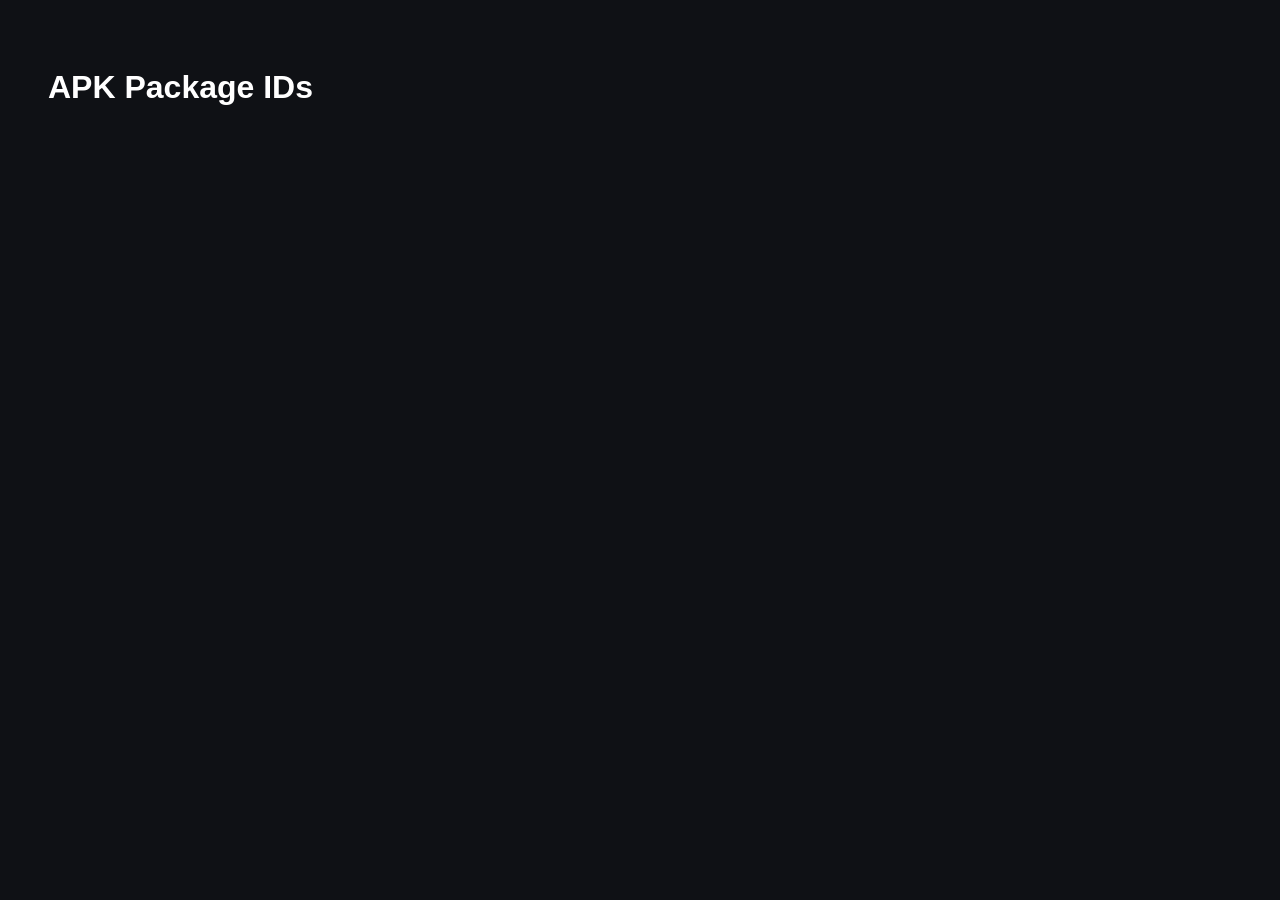
==== docs/index.html @ 6c58eba8 "Ignore me" ====
<!DOCTYPE html>
<html lang="en">
<head>
  <meta charset="UTF-8" />
  <meta name="viewport" content="width=device-width, initial-scale=1.0"/>
  <title>APK Package IDs</title>

  <link rel="stylesheet" href="style.css">
</head>
<body>

  <h1>APK Package IDs</h1>

  <div id="apps"></div>

  <script src="app.js"></script>
</body>
</html>
---- docs/style.css ----
body {
  background: #0f1115;
  color: white;
  font-family: sans-serif;
  padding: 40px;
}

.repo {
  margin-bottom: 50px;
}

.card {
  background: #1a1d24;
  padding: 20px;
  border-radius: 14px;
  margin-top: 15px;
}

.buttons {
  display: flex;
  gap: 10px;
  margin-top: 15px;
}

.buttons a {
  background: #2563eb;
  color: white;
  text-decoration: none;
  padding: 10px 14px;
  border-radius: 10px;
  font-weight: bold;
}
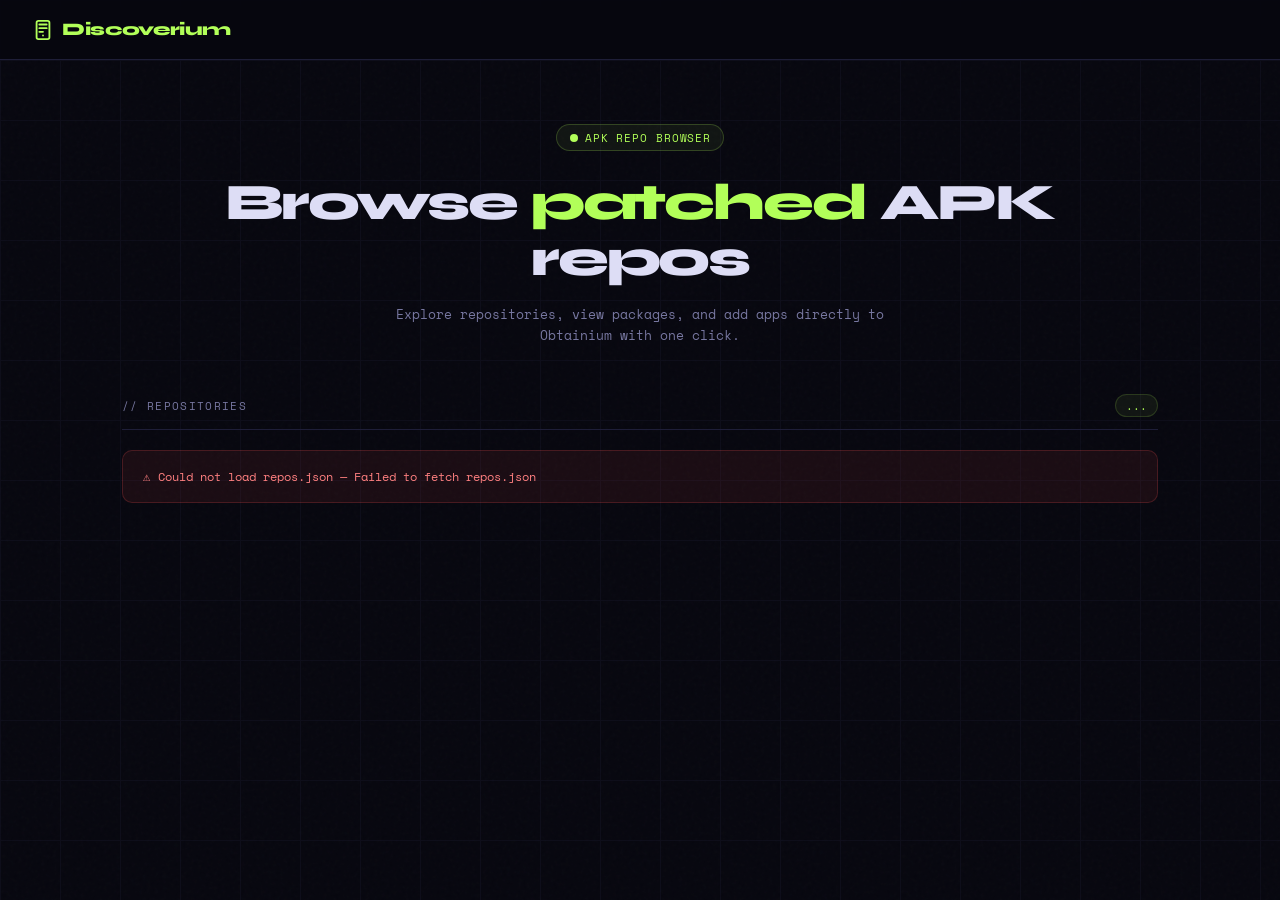
==== commit 6c4f4d39: "DIE" ====
--- a/docs/index.html
+++ b/docs/index.html
@@ -1,18 +1,1047 @@
 <!DOCTYPE html>
 <html lang="en">
 <head>
-  <meta charset="UTF-8" />
-  <meta name="viewport" content="width=device-width, initial-scale=1.0"/>
-  <title>APK Package IDs</title>
-
-  <link rel="stylesheet" href="style.css">
+  <meta charset="UTF-8">
+  <meta name="viewport" content="width=device-width, initial-scale=1.0">
+  <title>APK Discoverium</title>
+  <link rel="preconnect" href="https://fonts.googleapis.com">
+  <link rel="preconnect" href="https://fonts.gstatic.com" crossorigin>
+  <link href="https://fonts.googleapis.com/css2?family=Space+Mono:ital,wght@0,400;0,700;1,400&family=Syne:wght@400;500;600;700;800&display=swap" rel="stylesheet">
+  <style>
+    *, *::before, *::after { box-sizing: border-box; margin: 0; padding: 0; }
+
+    :root {
+      --bg: #07070f;
+      --surface: #0d0d1c;
+      --card: #111121;
+      --card-hover: #161628;
+      --border: #1e1e38;
+      --border-bright: #2a2a50;
+      --accent: #b2ff59;
+      --accent-dim: rgba(178,255,89,0.12);
+      --accent-dim2: rgba(178,255,89,0.06);
+      --blue: #5b8fff;
+      --blue-dim: rgba(91,143,255,0.12);
+      --pink: #ff6eb4;
+      --text: #ddddf5;
+      --text-muted: #7777a0;
+      --text-faint: #44445a;
+      --mono: 'Space Mono', monospace;
+      --sans: 'Syne', sans-serif;
+      --radius: 10px;
+      --radius-lg: 16px;
+    }
+
+    html { scroll-behavior: smooth; }
+
+    body {
+      background: var(--bg);
+      color: var(--text);
+      font-family: var(--sans);
+      min-height: 100vh;
+      overflow-x: hidden;
+    }
+
+    /* Noise overlay */
+    body::before {
+      content: '';
+      position: fixed;
+      inset: 0;
+      background-image: url("data:image/svg+xml,%3Csvg viewBox='0 0 256 256' xmlns='http://www.w3.org/2000/svg'%3E%3Cfilter id='n'%3E%3CfeTurbulence type='fractalNoise' baseFrequency='0.9' numOctaves='4' stitchTiles='stitch'/%3E%3C/filter%3E%3Crect width='100%25' height='100%25' filter='url(%23n)' opacity='0.035'/%3E%3C/svg%3E");
+      pointer-events: none;
+      z-index: 0;
+      opacity: 0.6;
+    }
+
+    /* Grid background */
+    body::after {
+      content: '';
+      position: fixed;
+      inset: 0;
+      background-image:
+        linear-gradient(var(--border) 1px, transparent 1px),
+        linear-gradient(90deg, var(--border) 1px, transparent 1px);
+      background-size: 60px 60px;
+      opacity: 0.25;
+      pointer-events: none;
+      z-index: 0;
+    }
+
+    /* ── NAV ── */
+    nav {
+      position: sticky;
+      top: 0;
+      z-index: 100;
+      background: rgba(7,7,15,0.85);
+      backdrop-filter: blur(20px);
+      border-bottom: 1px solid var(--border);
+      padding: 0 2rem;
+      height: 60px;
+      display: flex;
+      align-items: center;
+      gap: 1rem;
+    }
+
+    .nav-logo {
+      font-family: var(--sans);
+      font-weight: 800;
+      font-size: 1.1rem;
+      letter-spacing: -0.02em;
+      color: var(--accent);
+      cursor: pointer;
+      display: flex;
+      align-items: center;
+      gap: 8px;
+      text-decoration: none;
+    }
+
+    .nav-logo svg { width: 22px; height: 22px; }
+
+    .nav-breadcrumb {
+      display: flex;
+      align-items: center;
+      gap: 6px;
+      font-size: 0.8rem;
+      color: var(--text-muted);
+      font-family: var(--mono);
+    }
+
+    .nav-breadcrumb .crumb {
+      cursor: pointer;
+      color: var(--text-muted);
+      transition: color 0.15s;
+    }
+    .nav-breadcrumb .crumb:hover { color: var(--text); }
+    .nav-breadcrumb .sep { color: var(--text-faint); }
+    .nav-breadcrumb .current { color: var(--text); }
+
+    /* ── MAIN WRAPPER ── */
+    main {
+      position: relative;
+      z-index: 1;
+      max-width: 1100px;
+      margin: 0 auto;
+      padding: 0 2rem 4rem;
+    }
+
+    /* ── PAGES ── */
+    .page { display: none; animation: fadeUp 0.3s ease both; }
+    .page.active { display: block; }
+
+    @keyframes fadeUp {
+      from { opacity: 0; transform: translateY(12px); }
+      to   { opacity: 1; transform: translateY(0); }
+    }
+
+    /* ── HERO ── */
+    .hero {
+      padding: 4rem 0 3rem;
+      text-align: center;
+    }
+
+    .hero-badge {
+      display: inline-flex;
+      align-items: center;
+      gap: 6px;
+      background: var(--accent-dim2);
+      border: 1px solid rgba(178,255,89,0.2);
+      color: var(--accent);
+      font-family: var(--mono);
+      font-size: 0.7rem;
+      padding: 4px 12px;
+      border-radius: 100px;
+      margin-bottom: 1.5rem;
+      letter-spacing: 0.08em;
+      text-transform: uppercase;
+    }
+
+    .hero h1 {
+      font-size: clamp(2rem, 5vw, 3.2rem);
+      font-weight: 800;
+      letter-spacing: -0.04em;
+      line-height: 1.1;
+      color: var(--text);
+      margin-bottom: 1rem;
+    }
+
+    .hero h1 span { color: var(--accent); }
+
+    .hero p {
+      color: var(--text-muted);
+      font-size: 1rem;
+      max-width: 500px;
+      margin: 0 auto;
+      line-height: 1.6;
+      font-family: var(--mono);
+      font-size: 0.82rem;
+    }
+
+    /* ── SECTION HEADER ── */
+    .section-header {
+      display: flex;
+      align-items: center;
+      justify-content: space-between;
+      margin-bottom: 1.25rem;
+      padding-bottom: 0.75rem;
+      border-bottom: 1px solid var(--border);
+    }
+
+    .section-title {
+      font-size: 0.7rem;
+      font-family: var(--mono);
+      letter-spacing: 0.12em;
+      text-transform: uppercase;
+      color: var(--text-muted);
+    }
+
+    .section-count {
+      font-family: var(--mono);
+      font-size: 0.7rem;
+      color: var(--accent);
+      background: var(--accent-dim2);
+      border: 1px solid rgba(178,255,89,0.15);
+      padding: 2px 10px;
+      border-radius: 100px;
+    }
+
+    /* ── REPO GRID ── */
+    .repo-grid {
+      display: grid;
+      grid-template-columns: repeat(auto-fill, minmax(300px, 1fr));
+      gap: 1rem;
+    }
+
+    .repo-card {
+      background: var(--card);
+      border: 1px solid var(--border);
+      border-radius: var(--radius-lg);
+      padding: 1.5rem;
+      cursor: pointer;
+      transition: border-color 0.2s, background 0.2s, transform 0.15s;
+      position: relative;
+      overflow: hidden;
+    }
+
+    .repo-card::before {
+      content: '';
+      position: absolute;
+      top: 0; left: 0;
+      width: 100%; height: 2px;
+      background: linear-gradient(90deg, var(--accent), transparent);
+      opacity: 0;
+      transition: opacity 0.2s;
+    }
+
+    .repo-card:hover {
+      border-color: var(--border-bright);
+      background: var(--card-hover);
+      transform: translateY(-2px);
+    }
+    .repo-card:hover::before { opacity: 1; }
+
+    .repo-card-icon {
+      width: 44px; height: 44px;
+      background: var(--accent-dim);
+      border: 1px solid rgba(178,255,89,0.2);
+      border-radius: 10px;
+      display: flex; align-items: center; justify-content: center;
+      font-size: 1.2rem;
+      margin-bottom: 1rem;
+    }
+
+    .repo-card-author {
+      font-family: var(--mono);
+      font-size: 0.7rem;
+      color: var(--text-muted);
+      margin-bottom: 4px;
+      letter-spacing: 0.05em;
+    }
+
+    .repo-card-name {
+      font-weight: 700;
+      font-size: 1rem;
+      color: var(--text);
+      letter-spacing: -0.01em;
+      margin-bottom: 0.75rem;
+      line-height: 1.3;
+    }
+
+    .repo-card-meta {
+      display: flex;
+      align-items: center;
+      gap: 8px;
+      flex-wrap: wrap;
+    }
+
+    .repo-tag {
+      font-family: var(--mono);
+      font-size: 0.65rem;
+      padding: 3px 8px;
+      border-radius: 6px;
+      background: var(--surface);
+      border: 1px solid var(--border);
+      color: var(--text-muted);
+    }
+
+    .repo-arrow {
+      margin-left: auto;
+      color: var(--text-faint);
+      font-size: 1.2rem;
+      transition: transform 0.2s, color 0.2s;
+    }
+    .repo-card:hover .repo-arrow {
+      transform: translateX(4px);
+      color: var(--accent);
+    }
+
+    /* ── SEARCH BAR ── */
+    .search-wrap {
+      position: relative;
+      margin-bottom: 1.5rem;
+    }
+
+    .search-icon {
+      position: absolute;
+      left: 14px; top: 50%;
+      transform: translateY(-50%);
+      color: var(--text-muted);
+      font-size: 0.9rem;
+      pointer-events: none;
+    }
+
+    #search-input {
+      width: 100%;
+      background: var(--card);
+      border: 1px solid var(--border);
+      border-radius: var(--radius);
+      color: var(--text);
+      font-family: var(--mono);
+      font-size: 0.82rem;
+      padding: 0.75rem 1rem 0.75rem 2.5rem;
+      outline: none;
+      transition: border-color 0.2s, box-shadow 0.2s;
+    }
+
+    #search-input::placeholder { color: var(--text-faint); }
+    #search-input:focus {
+      border-color: var(--border-bright);
+      box-shadow: 0 0 0 3px rgba(178,255,89,0.08);
+    }
+
+    /* ── APP GRID ── */
+    .app-grid {
+      display: grid;
+      grid-template-columns: repeat(auto-fill, minmax(320px, 1fr));
+      gap: 1rem;
+    }
+
+    .app-card {
+      background: var(--card);
+      border: 1px solid var(--border);
+      border-radius: var(--radius-lg);
+      padding: 1.25rem;
+      transition: border-color 0.2s, background 0.2s;
+      display: flex;
+      flex-direction: column;
+      gap: 0.75rem;
+    }
+
+    .app-card:hover {
+      border-color: var(--border-bright);
+      background: var(--card-hover);
+    }
+
+    .app-card-header {
+      display: flex;
+      align-items: flex-start;
+      gap: 12px;
+    }
+
+    .app-icon {
+      width: 38px; height: 38px;
+      flex-shrink: 0;
+      background: var(--blue-dim);
+      border: 1px solid rgba(91,143,255,0.2);
+      border-radius: 9px;
+      display: flex; align-items: center; justify-content: center;
+      font-size: 1rem;
+    }
+
+    .app-name {
+      font-weight: 700;
+      font-size: 0.92rem;
+      color: var(--text);
+      line-height: 1.3;
+    }
+
+    .app-version {
+      font-family: var(--mono);
+      font-size: 0.68rem;
+      color: var(--accent);
+      background: var(--accent-dim2);
+      border: 1px solid rgba(178,255,89,0.12);
+      padding: 2px 7px;
+      border-radius: 5px;
+      display: inline-block;
+      margin-top: 3px;
+    }
+
+    .app-details {
+      display: flex;
+      flex-direction: column;
+      gap: 5px;
+    }
+
+    .app-detail-row {
+      display: flex;
+      align-items: flex-start;
+      gap: 8px;
+      font-family: var(--mono);
+      font-size: 0.68rem;
+    }
+
+    .app-detail-label {
+      color: var(--text-faint);
+      flex-shrink: 0;
+      width: 60px;
+      padding-top: 1px;
+      text-transform: uppercase;
+      letter-spacing: 0.06em;
+    }
+
+    .app-detail-value {
+      color: var(--text-muted);
+      word-break: break-all;
+      line-height: 1.4;
+    }
+
+    .app-detail-value.pkg { color: var(--blue); }
+
+    .app-divider {
+      height: 1px;
+      background: var(--border);
+    }
+
+    .app-actions {
+      display: flex;
+      gap: 6px;
+      flex-wrap: wrap;
+    }
+
+    /* ── BUTTONS ── */
+    .btn {
+      display: inline-flex;
+      align-items: center;
+      gap: 5px;
+      border: none;
+      border-radius: 7px;
+      cursor: pointer;
+      font-family: var(--mono);
+      font-size: 0.68rem;
+      font-weight: 700;
+      padding: 6px 12px;
+      text-decoration: none;
+      letter-spacing: 0.03em;
+      transition: opacity 0.15s, transform 0.1s, background 0.15s;
+      white-space: nowrap;
+    }
+    .btn:active { transform: scale(0.96); }
+
+    .btn-obtainium {
+      background: var(--accent);
+      color: #07070f;
+    }
+    .btn-obtainium:hover { opacity: 0.88; }
+
+    .btn-copy {
+      background: var(--surface);
+      color: var(--text-muted);
+      border: 1px solid var(--border-bright);
+    }
+    .btn-copy:hover { background: var(--card-hover); color: var(--text); }
+    .btn-copy.copied {
+      background: rgba(91,143,255,0.12);
+      color: var(--blue);
+      border-color: rgba(91,143,255,0.25);
+    }
+
+    .btn-store {
+      background: var(--surface);
+      color: var(--text-muted);
+      border: 1px solid var(--border-bright);
+    }
+    .btn-store:hover { background: var(--card-hover); color: var(--text); }
+
+    .btn-github {
+      background: var(--surface);
+      color: var(--text-muted);
+      border: 1px solid var(--border-bright);
+      margin-left: auto;
+    }
+    .btn-github:hover { background: var(--card-hover); color: var(--text); }
+
+    /* ── LOADING ── */
+    .loader {
+      display: flex;
+      align-items: center;
+      justify-content: center;
+      padding: 5rem;
+      flex-direction: column;
+      gap: 1rem;
+    }
+
+    .spinner {
+      width: 32px; height: 32px;
+      border: 2px solid var(--border);
+      border-top-color: var(--accent);
+      border-radius: 50%;
+      animation: spin 0.8s linear infinite;
+    }
+
+    @keyframes spin {
+      to { transform: rotate(360deg); }
+    }
+
+    .loader-text {
+      font-family: var(--mono);
+      font-size: 0.75rem;
+      color: var(--text-muted);
+    }
+
+    /* ── EMPTY STATE ── */
+    .empty {
+      text-align: center;
+      padding: 4rem 2rem;
+      color: var(--text-muted);
+      font-family: var(--mono);
+      font-size: 0.8rem;
+    }
+
+    /* ── REPO PAGE HEADER ── */
+    .repo-header {
+      padding: 2.5rem 0 2rem;
+      border-bottom: 1px solid var(--border);
+      margin-bottom: 2rem;
+    }
+
+    .repo-header-author {
+      font-family: var(--mono);
+      font-size: 0.72rem;
+      color: var(--text-muted);
+      margin-bottom: 6px;
+      display: flex;
+      align-items: center;
+      gap: 6px;
+    }
+
+    .repo-header-name {
+      font-weight: 800;
+      font-size: clamp(1.4rem, 3vw, 2rem);
+      letter-spacing: -0.03em;
+      color: var(--text);
+      margin-bottom: 0.75rem;
+    }
+
+    .repo-header-stats {
+      display: flex;
+      gap: 1.25rem;
+      flex-wrap: wrap;
+    }
+
+    .stat-pill {
+      display: flex;
+      align-items: center;
+      gap: 6px;
+      font-family: var(--mono);
+      font-size: 0.72rem;
+      color: var(--text-muted);
+    }
+
+    .stat-pill strong { color: var(--text); }
+
+    /* ── FILTER CHIPS ── */
+    .filter-row {
+      display: flex;
+      gap: 6px;
+      flex-wrap: wrap;
+      margin-bottom: 1rem;
+    }
+
+    .chip {
+      font-family: var(--mono);
+      font-size: 0.65rem;
+      padding: 4px 10px;
+      border-radius: 6px;
+      border: 1px solid var(--border-bright);
+      background: var(--surface);
+      color: var(--text-muted);
+      cursor: pointer;
+      transition: all 0.15s;
+      letter-spacing: 0.04em;
+    }
+
+    .chip:hover, .chip.active {
+      background: var(--accent-dim);
+      border-color: rgba(178,255,89,0.3);
+      color: var(--accent);
+    }
+
+    /* ── TOAST ── */
+    .toast {
+      position: fixed;
+      bottom: 2rem;
+      right: 2rem;
+      background: var(--card);
+      border: 1px solid var(--border-bright);
+      border-radius: var(--radius);
+      padding: 0.75rem 1.25rem;
+      font-family: var(--mono);
+      font-size: 0.75rem;
+      color: var(--text);
+      z-index: 1000;
+      transform: translateY(100px);
+      opacity: 0;
+      transition: transform 0.25s, opacity 0.25s;
+      display: flex;
+      align-items: center;
+      gap: 8px;
+    }
+    .toast.show { transform: translateY(0); opacity: 1; }
+    .toast-icon { color: var(--accent); }
+
+    /* ── ERROR ── */
+    .error-msg {
+      background: rgba(255,80,80,0.08);
+      border: 1px solid rgba(255,80,80,0.2);
+      border-radius: var(--radius);
+      padding: 1rem 1.25rem;
+      font-family: var(--mono);
+      font-size: 0.78rem;
+      color: #ff8080;
+      margin: 1rem 0;
+    }
+
+    /* ── MISC ── */
+    .hidden { display: none !important; }
+
+    @media (max-width: 600px) {
+      nav { padding: 0 1rem; }
+      main { padding: 0 1rem 4rem; }
+      .repo-grid { grid-template-columns: 1fr; }
+      .app-grid { grid-template-columns: 1fr; }
+    }
+  </style>
 </head>
 <body>
 
-  <h1>APK Package IDs</h1>
-
-  <div id="apps"></div>
-
-  <script src="app.js"></script>
+<!-- NAV -->
+<nav>
+  <a class="nav-logo" onclick="goHome()" href="#">
+    <svg viewBox="0 0 24 24" fill="none" stroke="currentColor" stroke-width="2" stroke-linecap="round" stroke-linejoin="round">
+      <rect x="5" y="2" width="14" height="20" rx="2"/>
+      <path d="M12 18h.01M8 6h8M8 10h8M8 14h4"/>
+    </svg>
+    Discoverium
+  </a>
+  <div class="nav-breadcrumb" id="breadcrumb"></div>
+</nav>
+
+<!-- MAIN -->
+<main>
+
+  <!-- HOME PAGE -->
+  <div class="page active" id="page-home">
+    <div class="hero">
+      <div class="hero-badge">
+        <svg width="10" height="10" viewBox="0 0 10 10"><circle cx="5" cy="5" r="4" fill="currentColor"/></svg>
+        APK Repo Browser
+      </div>
+      <h1>Browse <span>patched</span> APK repos</h1>
+      <p>Explore repositories, view packages, and add apps directly to Obtainium with one click.</p>
+    </div>
+
+    <div class="section-header">
+      <span class="section-title">// Repositories</span>
+      <span class="section-count" id="repo-count">...</span>
+    </div>
+
+    <div id="repo-container">
+      <div class="loader">
+        <div class="spinner"></div>
+        <span class="loader-text">fetching repos...</span>
+      </div>
+    </div>
+  </div>
+
+  <!-- REPO PAGE -->
+  <div class="page" id="page-repo">
+    <div class="repo-header">
+      <div class="repo-header-author">
+        <svg width="12" height="12" viewBox="0 0 24 24" fill="none" stroke="currentColor" stroke-width="2"><circle cx="12" cy="7" r="4"/><path d="M2 21v-2a7 7 0 0 1 14 0v2"/></svg>
+        <span id="repo-author-display"></span>
+      </div>
+      <h2 class="repo-header-name" id="repo-name-display"></h2>
+      <div class="repo-header-stats">
+        <div class="stat-pill"><strong id="stat-apps">—</strong> packages</div>
+        <div class="stat-pill"><strong id="stat-unique">—</strong> unique apps</div>
+        <a id="repo-gh-link" href="#" target="_blank" rel="noopener" class="btn btn-github">
+          <svg width="12" height="12" viewBox="0 0 24 24" fill="currentColor"><path d="M12 2C6.48 2 2 6.58 2 12.26c0 4.54 2.87 8.39 6.84 9.75.5.09.68-.22.68-.49 0-.24-.01-1.03-.01-1.87-2.51.56-3.04-1.24-3.23-1.58-.39-.66-.86-.83-1.18-.98-.31-.17-.79-.56-.01-.57.74-.01 1.26.69 1.44 1 .84 1.43 2.18.99 2.71.76.08-.59.33-.99.6-1.22-2.08-.24-4.25-1.06-4.25-4.71 0-1.04.36-1.89.96-2.56-.1-.24-.42-1.21.09-2.52 0 0 .79-.26 2.59 1 .75-.21 1.55-.32 2.35-.32.8 0 1.6.11 2.35.32 1.8-1.27 2.59-1 2.59-1 .51 1.31.19 2.28.09 2.52.6.67.96 1.52.96 2.56 0 3.66-2.18 4.47-4.26 4.71.34.29.63.86.63 1.74 0 1.26-.01 2.27-.01 2.59 0 .27.18.58.69.49A10.28 10.28 0 0 0 22 12.26C22 6.58 17.52 2 12 2z"/></svg>
+          GitHub
+        </a>
+      </div>
+    </div>
+
+    <div class="search-wrap">
+      <span class="search-icon">
+        <svg width="14" height="14" viewBox="0 0 24 24" fill="none" stroke="currentColor" stroke-width="2"><circle cx="11" cy="11" r="8"/><path d="m21 21-4.35-4.35"/></svg>
+      </span>
+      <input type="search" id="search-input" placeholder="Search by app name or package ID..." oninput="filterApps()">
+    </div>
+
+    <div class="filter-row" id="filter-chips"></div>
+
+    <div class="section-header">
+      <span class="section-title">// Packages</span>
+      <span class="section-count" id="app-count">...</span>
+    </div>
+
+    <div id="app-container">
+      <div class="loader">
+        <div class="spinner"></div>
+        <span class="loader-text">loading packages...</span>
+      </div>
+    </div>
+  </div>
+
+</main>
+
+<!-- TOAST -->
+<div class="toast" id="toast">
+  <span class="toast-icon">✓</span>
+  <span id="toast-msg">Copied!</span>
+</div>
+
+<script>
+  /* ── STATE ── */
+  let allApps = [];
+  let currentRepo = null;
+  let activeFilter = 'all';
+
+  /* ── ROUTING ── */
+  function goHome() {
+    showPage('home');
+    setBreadcrumb([]);
+    history.pushState({page:'home'}, '', '#');
+  }
+
+  function goRepo(repoId) {
+    currentRepo = repoId;
+    showPage('repo');
+    loadRepo(repoId);
+    const [author, repoName] = parseRepoId(repoId);
+    setBreadcrumb([
+      { label: 'repos', action: goHome },
+      { label: repoName, current: true }
+    ]);
+    history.pushState({page:'repo', repo: repoId}, '', '#repo/' + encodeURIComponent(repoId));
+  }
+
+  window.addEventListener('popstate', (e) => {
+    const s = e.state;
+    if (!s || s.page === 'home') { showPage('home'); setBreadcrumb([]); }
+    else if (s.page === 'repo') { goRepo(s.repo); }
+  });
+
+  /* ── INIT ── */
+  window.addEventListener('DOMContentLoaded', () => {
+    const hash = location.hash;
+    if (hash.startsWith('#repo/')) {
+      const repoId = decodeURIComponent(hash.slice(6));
+      goRepo(repoId);
+    } else {
+      loadHome();
+    }
+  });
+
+  /* ── HELPERS ── */
+  function parseRepoId(id) {
+    const sep = id.indexOf('__');
+    if (sep === -1) return [id, id];
+    return [id.slice(0, sep), id.slice(sep + 2)];
+  }
+
+  function showPage(name) {
+    document.querySelectorAll('.page').forEach(p => p.classList.remove('active'));
+    document.getElementById('page-' + name).classList.add('active');
+  }
+
+  function setBreadcrumb(crumbs) {
+    const el = document.getElementById('breadcrumb');
+    if (!crumbs.length) { el.innerHTML = ''; return; }
+    el.innerHTML = crumbs.map((c, i) => {
+      if (c.current) return `<span class="crumb current">${esc(c.label)}</span>`;
+      return `<span class="crumb" onclick="${c.action.name}()">${esc(c.label)}</span><span class="sep">/</span>`;
+    }).join('');
+  }
+
+  function esc(str) {
+    return String(str).replace(/&/g,'&amp;').replace(/</g,'&lt;').replace(/>/g,'&gt;').replace(/"/g,'&quot;');
+  }
+
+  function showToast(msg) {
+    const t = document.getElementById('toast');
+    document.getElementById('toast-msg').textContent = msg;
+    t.classList.add('show');
+    setTimeout(() => t.classList.remove('show'), 2200);
+  }
+
+  function appIcon(name) {
+    const icons = {
+      youtube: '▶', music: '♫', instagram: '📸', reddit: '🔺', twitter: '𝕏',
+      tiktok: '♪', facebook: '𝔣', discord: '🎮', twitch: '📡', telegram: '✈',
+      spotify: '🎵', netflix: '🎬', lightroom: '🌅', strava: '🏃', duolingo: '🦉',
+      protonmail: '📧', protonvpn: '🔒', tumblr: '📝', soundcloud: '☁', viber: '📱',
+      photomath: '✖', pixiv: '🖼', bilibili: '📺', adguard: '🛡',
+    };
+    const key = Object.keys(icons).find(k => name.toLowerCase().includes(k));
+    return key ? icons[key] : '📦';
+  }
+
+  /* ── HOME ── */
+  async function loadHome() {
+    const container = document.getElementById('repo-container');
+    try {
+      const res = await fetch('repos.json');
+      if (!res.ok) throw new Error('Failed to fetch repos.json');
+      const repos = await res.json();
+      document.getElementById('repo-count').textContent = repos.length;
+      renderRepos(repos);
+    } catch (err) {
+      container.innerHTML = `<div class="error-msg">⚠ Could not load repos.json — ${esc(err.message)}</div>`;
+    }
+  }
+
+  function renderRepos(repos) {
+    const container = document.getElementById('repo-container');
+    if (!repos.length) {
+      container.innerHTML = '<div class="empty">No repositories found.</div>';
+      return;
+    }
+    container.innerHTML = `<div class="repo-grid">${repos.map(id => {
+      const [author, name] = parseRepoId(id);
+      const displayName = name.replace(/-/g, ' ').replace(/\b\w/g, c => c.toUpperCase());
+      return `
+        <div class="repo-card" onclick="goRepo('${esc(id)}')">
+          <div class="repo-card-icon">📦</div>
+          <div class="repo-card-author">${esc(author)}</div>
+          <div class="repo-card-name">${esc(displayName)}</div>
+          <div class="repo-card-meta">
+            <span class="repo-tag">github</span>
+            <span class="repo-tag">non-root</span>
+            <span class="repo-arrow">→</span>
+          </div>
+        </div>`;
+    }).join('')}</div>`;
+  }
+
+  /* ── REPO PAGE ── */
+  async function loadRepo(repoId) {
+    const [author, repoName] = parseRepoId(repoId);
+    const displayName = repoName.replace(/-/g, ' ');
+
+    document.getElementById('repo-author-display').textContent = author;
+    document.getElementById('repo-name-display').textContent = displayName;
+    document.getElementById('repo-gh-link').href = `https://github.com/${author}/${repoName}`;
+    document.getElementById('stat-apps').textContent = '—';
+    document.getElementById('stat-unique').textContent = '—';
+    document.getElementById('filter-chips').innerHTML = '';
+    document.getElementById('search-input').value = '';
+    activeFilter = 'all';
+    allApps = [];
+
+    const container = document.getElementById('app-container');
+    container.innerHTML = `<div class="loader"><div class="spinner"></div><span class="loader-text">loading packages...</span></div>`;
+
+    try {
+      const res = await fetch(`repos/${repoId}/metadata/repo.json`);
+      if (!res.ok) throw new Error(`HTTP ${res.status}`);
+      const apps = await res.json();
+      allApps = apps;
+
+      const unique = new Set(apps.map(a => a.package_id)).size;
+      document.getElementById('stat-apps').textContent = apps.length;
+      document.getElementById('stat-unique').textContent = unique;
+      document.getElementById('app-count').textContent = apps.length;
+
+      buildFilterChips(apps);
+      renderApps(apps);
+    } catch (err) {
+      container.innerHTML = `<div class="error-msg">⚠ Could not load metadata — ${esc(err.message)}</div>`;
+    }
+  }
+
+  function buildFilterChips(apps) {
+    const tags = {};
+    apps.forEach(app => {
+      const suffix = app.asset_name.replace(/^.*?-([a-z0-9-]+)\.apk$/i, '$1');
+      // guess variant from asset_name
+      if (app.asset_name.includes('revanced-extended')) tags['rvx-extended'] = (tags['rvx-extended']||0)+1;
+      else if (app.asset_name.includes('revanced')) tags['revanced'] = (tags['revanced']||0)+1;
+      if (app.asset_name.includes('morphe')) tags['morphe'] = (tags['morphe']||0)+1;
+      if (app.asset_name.includes('anddea')) tags['anddea'] = (tags['anddea']||0)+1;
+      if (app.asset_name.includes('piko')) tags['piko'] = (tags['piko']||0)+1;
+      if (app.asset_name.includes('derevanced')) tags['derevanced'] = (tags['derevanced']||0)+1;
+      if (app.asset_name.includes('beta')) tags['beta'] = (tags['beta']||0)+1;
+    });
+
+    const el = document.getElementById('filter-chips');
+    const all = `<span class="chip active" data-filter="all" onclick="setFilter(this,'all')">All</span>`;
+    const rest = Object.entries(tags).sort((a,b)=>b[1]-a[1]).map(([k,v]) =>
+      `<span class="chip" data-filter="${esc(k)}" onclick="setFilter(this,'${esc(k)}')">${esc(k)} <span style="opacity:.5">${v}</span></span>`
+    ).join('');
+    el.innerHTML = all + rest;
+  }
+
+  function setFilter(el, filter) {
+    document.querySelectorAll('.chip').forEach(c => c.classList.remove('active'));
+    el.classList.add('active');
+    activeFilter = filter;
+    filterApps();
+  }
+
+  function filterApps() {
+    const q = document.getElementById('search-input').value.toLowerCase();
+    let filtered = allApps;
+
+    if (activeFilter !== 'all') {
+      filtered = filtered.filter(a => a.asset_name.includes(activeFilter));
+    }
+
+    if (q) {
+      filtered = filtered.filter(a =>
+        a.app_name.toLowerCase().includes(q) ||
+        a.package_id.toLowerCase().includes(q) ||
+        a.asset_name.toLowerCase().includes(q)
+      );
+    }
+
+    document.getElementById('app-count').textContent = filtered.length;
+    renderApps(filtered);
+  }
+
+  function renderApps(apps) {
+    const container = document.getElementById('app-container');
+    if (!apps.length) {
+      container.innerHTML = '<div class="empty">No packages match your search.</div>';
+      return;
+    }
+
+    container.innerHTML = `<div class="app-grid">${apps.map((app, i) => {
+      const hasStore = app.play_store_url && app.play_store_url.trim();
+      const discoveriumFilename = app.discoverium_file ? app.discoverium_file.split('/').pop() : null;
+      const dataAttrs = `data-repo="${esc(currentRepo)}" data-pkg="${esc(app.package_id)}" data-disc="${esc(discoveriumFilename || '')}"`;
+
+      return `
+        <div class="app-card">
+          <div class="app-card-header">
+            <div class="app-icon">${appIcon(app.app_name)}</div>
+            <div>
+              <div class="app-name">${esc(app.app_name)}</div>
+              <span class="app-version">v${esc(app.version_name)}</span>
+            </div>
+          </div>
+          <div class="app-details">
+            <div class="app-detail-row">
+              <span class="app-detail-label">pkg</span>
+              <span class="app-detail-value pkg">${esc(app.package_id)}</span>
+            </div>
+            <div class="app-detail-row">
+              <span class="app-detail-label">asset</span>
+              <span class="app-detail-value">${esc(app.asset_name)}</span>
+            </div>
+            ${app.sha256 ? `<div class="app-detail-row">
+              <span class="app-detail-label">sha256</span>
+              <span class="app-detail-value" style="font-size:0.6rem;opacity:0.6">${esc(app.sha256.slice(0,32))}…</span>
+            </div>` : ''}
+          </div>
+          <div class="app-divider"></div>
+          <div class="app-actions">
+            <button class="btn btn-obtainium" ${dataAttrs} onclick="addToObtainium(this)">
+              <svg width="11" height="11" viewBox="0 0 24 24" fill="none" stroke="currentColor" stroke-width="2.5"><path d="M12 5v14M5 12l7 7 7-7"/></svg>
+              Obtainium
+            </button>
+            <button class="btn btn-copy" ${dataAttrs} onclick="copyJson(this)">
+              <svg width="11" height="11" viewBox="0 0 24 24" fill="none" stroke="currentColor" stroke-width="2"><rect x="9" y="9" width="13" height="13" rx="2"/><path d="M5 15H4a2 2 0 0 1-2-2V4a2 2 0 0 1 2-2h9a2 2 0 0 1 2 2v1"/></svg>
+              Copy JSON
+            </button>
+            ${hasStore ? `<a class="btn btn-store" href="${esc(app.play_store_url)}" target="_blank" rel="noopener">
+              <svg width="11" height="11" viewBox="0 0 24 24" fill="none" stroke="currentColor" stroke-width="2"><path d="m3 3 18 9-18 9V3z"/></svg>
+              Play Store
+            </a>` : ''}
+          </div>
+        </div>`;
+    }).join('')}</div>`;
+  }
+
+  /* ── FETCH DISCOVERIUM JSON ── */
+  async function fetchDiscoveriumJson(repoId, filename) {
+    const url = `repos/${repoId}/discoverium/${filename}`;
+    const res = await fetch(url);
+    if (!res.ok) throw new Error(`HTTP ${res.status} for ${url}`);
+    return res.json();
+  }
+
+  /* ── ADD TO OBTAINIUM ── */
+  async function addToObtainium(btn) {
+    const repo = btn.dataset.repo;
+    const disc = btn.dataset.disc;
+    if (!disc) { showToast('⚠ No discoverium file available'); return; }
+
+    const orig = btn.innerHTML;
+    btn.innerHTML = '<span class="spinner" style="width:12px;height:12px;border-width:1.5px;display:inline-block"></span> Loading…';
+    btn.disabled = true;
+
+    try {
+      const json = await fetchDiscoveriumJson(repo, disc);
+      const encoded = encodeURIComponent(JSON.stringify(json));
+      const link = `obtainium://app/${encoded}`;
+      window.location.href = link;
+      showToast('Opening Obtainium…');
+    } catch (err) {
+      showToast('⚠ Failed: ' + err.message);
+    } finally {
+      btn.innerHTML = orig;
+      btn.disabled = false;
+    }
+  }
+
+  /* ── COPY JSON ── */
+  async function copyJson(btn) {
+    const repo = btn.dataset.repo;
+    const disc = btn.dataset.disc;
+    if (!disc) { showToast('⚠ No JSON available'); return; }
+
+    const orig = btn.innerHTML;
+    btn.innerHTML = '…';
+    btn.disabled = true;
+
+    try {
+      const json = await fetchDiscoveriumJson(repo, disc);
+      await navigator.clipboard.writeText(JSON.stringify(json, null, 2));
+      btn.innerHTML = '✓ Copied!';
+      btn.classList.add('copied');
+      showToast('JSON copied to clipboard');
+      setTimeout(() => {
+        btn.innerHTML = orig;
+        btn.classList.remove('copied');
+        btn.disabled = false;
+      }, 1800);
+    } catch (err) {
+      showToast('⚠ Copy failed: ' + err.message);
+      btn.innerHTML = orig;
+      btn.disabled = false;
+    }
+  }
+</script>
 </body>
 </html>
